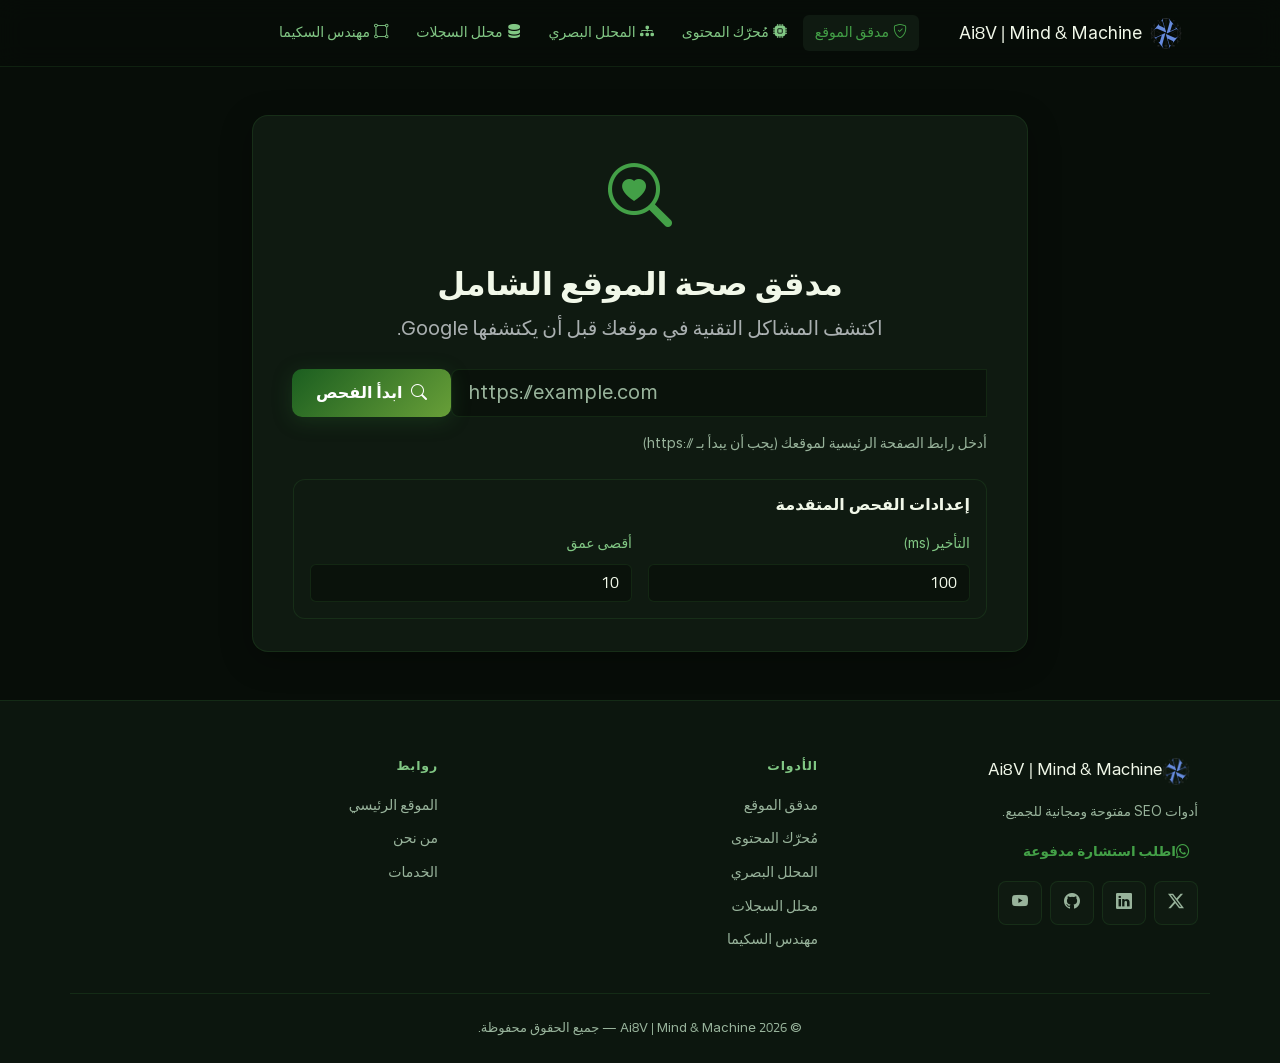
==== index.html @ 6d898c3c "Add files via upload" ====
<!DOCTYPE html>
<html lang="ar" dir="rtl" data-bs-theme="dark">

<head>
    <meta charset="utf-8">
    <meta name="viewport" content="width=device-width, initial-scale=1.0, shrink-to-fit=no">
    <title>Ai8V | Mind &amp; Machine — Site Auditor &amp; Health Scanner</title>
    <link rel="canonical" href="https://amr-abd-elsalam.github.io/webCrawl/">
    <meta property="og:url" content="https://amr-abd-elsalam.github.io/webCrawl/">
    <meta http-equiv="Content-Security-Policy" content="
        default-src 'self'; 
        
        script-src 
            'self' 
            'unsafe-inline';
        
        style-src 
            'self' 
            'unsafe-inline' 
            https://cdn.jsdelivr.net;
        
        img-src 
            'self' 
            data:; 
        
        font-src 
            'self' 
            https://cdn.jsdelivr.net;
        
        connect-src 
            'self' 
            https://throbbing-dew-da3c.amr-omar304.workers.dev;
    
        object-src 'none';
        base-uri 'self';
        form-action 'self';
        frame-ancestors 'self';
    ">
    <meta name="twitter:title" content="Ai8V | Mind &amp; Machine — Site Auditor &amp; Health Scanner">
    <meta name="twitter:card" content="summary_large_image">
    <meta property="og:description" content="أداة Ai8V لتحليل SEO وفحص صحة المواقع. اكتشف المشاكل التقنية، الروابط التالفة، وحسّن ترتيبك في نتائج البحث.">
    <meta property="og:type" content="website">
    <meta name="description" content="أداة Ai8V لتحليل SEO وفحص صحة المواقع. اكتشف المشاكل التقنية، الروابط التالفة، وحسّن ترتيبك في نتائج البحث.">
    <meta property="og:title" content="Ai8V | Mind &amp; Machine — Site Auditor &amp; Health Scanner">
    <meta property="og:image" content="https://amr-abd-elsalam.github.io/webCrawl/assets/img/og-image-main.jpg">
    <meta property="og:image:width" content="1200">
    <meta property="og:image:height" content="630">
    <meta name="twitter:image" content="https://amr-abd-elsalam.github.io/webCrawl/assets/img/og-image-main.jpg">
    <meta name="twitter:description" content="أداة Ai8V لتحليل SEO وفحص صحة المواقع. اكتشف المشاكل التقنية، الروابط التالفة، وحسّن ترتيبك في نتائج البحث.">
    <meta property="og:image:alt" content="أداة Ai8V لفحص صحة الموقع وتحليل SEO">
    <meta name="twitter:image:alt" content="أداة Ai8V لفحص صحة الموقع وتحليل SEO">
    <script type="application/ld+json">
        {
            "@context": "https://schema.org",
            "@type": "WebSite",
            "name": "Ai8V | Mind & Machine",
            "url": "https://amr-abd-elsalam.github.io/webCrawl/"
        }
    </script>
    <link rel="apple-touch-icon" type="image/png" sizes="180x180" href="assets/img/fav180.png">
    <link rel="icon" type="image/png" sizes="16x16" href="assets/img/fav16.png">
    <link rel="icon" type="image/png" sizes="16x16" href="assets/img/fav16D.png" media="(prefers-color-scheme: dark)">
    <link rel="icon" type="image/png" sizes="32x32" href="assets/img/fav32.png">
    <link rel="icon" type="image/png" sizes="32x32" href="assets/img/fav32D.png" media="(prefers-color-scheme: dark)">
    <link rel="icon" type="image/png" sizes="180x180" href="assets/img/fav180.png">
    <link rel="icon" type="image/png" sizes="192x192" href="assets/img/fav192.png">
    <link rel="icon" type="image/png" sizes="512x512" href="assets/img/fav512.png">
    <link rel="preload" href="assets/fonts/inter-variable.woff2" as="font" type="font/woff2" crossorigin="anonymous">
    <link rel="preload" href="assets/fonts/cairo-variable.woff2" as="font" type="font/woff2" crossorigin="anonymous">
    <link rel="stylesheet" href="assets/bootstrap/css/bootstrap.min.css">
    <link rel="stylesheet" href="https://cdn.jsdelivr.net/npm/bootstrap-icons@1.13.1/font/bootstrap-icons.min.css">
    <link rel="stylesheet" href="assets/css/courses.css">
    <link rel="stylesheet" href="assets/css/crawler-app.css">
    <link rel="manifest" href="manifest.json" crossorigin="use-credentials">
    <script type="application/ld+json">
        {
          "@context": "https://schema.org",
          "@graph": [
            {
              "@type": "Organization",
              "@id": "https://amr-abd-elsalam.github.io/webCrawl/#organization",
              "name": "Ai8V | Mind & Machine",
              "url": "https://amr-abd-elsalam.github.io/webCrawl/",
              "logo": {
                "@type": "ImageObject",
                "url": "https://amr-abd-elsalam.github.io/webCrawl/assets/img/logo-icon.png"
              },
              "sameAs": [
                "https://x.com/AmrAbssalam",
                "https://www.linkedin.com/in/amrabdelsalam87/",
                "https://github.com/AI8V",
                "https://www.youtube.com/@4DigitalMarketer"
              ]
            },
            {
              "@type": "WebSite",
              "@id": "https://amr-abd-elsalam.github.io/webCrawl/#website",
              "url": "https://amr-abd-elsalam.github.io/webCrawl/",
              "name": "Ai8V | Mind & Machine",
              "publisher": {
                "@id": "https://amr-abd-elsalam.github.io/webCrawl/#organization"
              }
            },
            {
              "@type": "SoftwareApplication",
              "@id": "https://amr-abd-elsalam.github.io/webCrawl/#software",
              "name": "Ai8V | Mind & Machine — Site Auditor & Health Scanner",
              "mainEntityOfPage": {
                "@id": "https://amr-abd-elsalam.github.io/webCrawl/#website"
              },
              "operatingSystem": "Web-based",
              "applicationCategory": "DeveloperApplication",
              "offers": {
                "@type": "Offer",
                "price": "0.00",
                "priceCurrency": "USD"
              },
              "description": "أداة Ai8V لتحليل SEO وفحص صحة المواقع. اكتشف المشاكل التقنية، الروابط التالفة، وحسّن ترتيبك في نتائج البحث.",
              "url": "https://amr-abd-elsalam.github.io/webCrawl/",
              "author": {
                 "@id": "https://amr-abd-elsalam.github.io/webCrawl/#organization"
              },
              "publisher": {
                 "@id": "https://amr-abd-elsalam.github.io/webCrawl/#organization"
              }
            }
          ]
        }
    </script>

</head>
<body>
    <nav class="navbar navbar-expand-lg sticky-top home-navbar" aria-label="Main navigation">
        <div class="container">
            <a class="navbar-brand home-brand" href="./">
                <span class="brand-icon" aria-hidden="true">
                    <img src="assets/img/logo-icon.png"
                         srcset="assets/img/logo-icon.png 1x, assets/img/logo-icon-2x.png 2x"
                         alt="" class="brand-logo" width="32" height="32">
                </span>
                <span class="brand-text">Ai8V | Mind &amp; Machine</span>
            </a>
            <button class="navbar-toggler border-0" type="button"
                    data-bs-toggle="collapse" data-bs-target="#mainNav"
                    aria-controls="mainNav" aria-expanded="false"
                    aria-label="فتح القائمة">
                <i class="bi bi-list fs-4 icon-em-500" aria-hidden="true"></i>
            </button>
            <div class="collapse navbar-collapse" id="mainNav">
                <ul class="navbar-nav ms-auto align-items-lg-center gap-lg-1">
                    <li class="nav-item">
                        <a class="nav-link site-nav-active" href="./">
                            <i class="bi bi-shield-check ms-1" aria-hidden="true"></i>مدقق الموقع
                        </a>
                    </li>
                    <li class="nav-item">
                        <a class="nav-link" href="ContentEngine/">
                            <i class="bi bi-cpu-fill ms-1" aria-hidden="true"></i>مُحرّك المحتوى
                        </a>
                    </li>
                    <li class="nav-item">
                        <a class="nav-link" href="SiteVisualizerLab/">
                            <i class="bi bi-diagram-3-fill ms-1" aria-hidden="true"></i>المحلل البصري
                        </a>
                    </li>
                    <li class="nav-item">
                        <a class="nav-link" href="LogFileAnalyzer/">
                            <i class="bi bi-server ms-1" aria-hidden="true"></i>محلل السجلات
                        </a>
                    </li>
                    <li class="nav-item">
                        <a class="nav-link" href="SchemaArchitect/">
                            <i class="bi bi-bounding-box-circles ms-1" aria-hidden="true"></i>مهندس السكيما
                        </a>
                    </li>
                </ul>
            </div>
        </div>
    </nav>
    <main class="container my-5">
        <section aria-labelledby="main-tool-heading">
            <div class="row justify-content-center">
                <div class="col-lg-8">
                    <div class="crawler-card">
                        <div class="card-body">
                            <div class="text-center mb-4"><span class="crawler-icon bi bi-search-heart" aria-hidden="true"></span>
                                <h1 class="fw-bold h2 mt-3" id="main-tool-heading">مدقق صحة الموقع الشامل</h1>
                                <p class="lead text-muted">اكتشف المشاكل التقنية في موقعك قبل أن يكتشفها Google.</p>
                            </div>
                            <div class="input-group mb-3"><input class="form-control form-control-lg form-control" type="url" aria-label="رابط الموقع المطلوب فحصه" dir="ltr" id="startUrl" placeholder="https://example.com" required=""><button class="btn btn-primary px-4" id="startCrawlBtn"><span class="bi bi-search ms-2" aria-hidden="true"></span>ابدأ الفحص </button></div>
                            <div class="form-text"><span>أدخل رابط الصفحة الرئيسية لموقعك (يجب أن يبدأ بـ </span><span dir="ltr">https://</span><span>)</span></div>
                            <div class="crawler-settings mt-4">
                                <h2 class="fw-bold h6 mb-3">إعدادات الفحص المتقدمة</h2>
                                <div class="row align-items-center g-3">
                                    <div class="col-sm-6"><label class="form-label small" for="crawlDelay">التأخير (ms)</label><input type="number" class="form-control" id="crawlDelay" min="0" title="فترة الانتظار بالمللي ثانية بين كل طلب لتجنب حظر الخادم." value="100"></div>
                                    <div class="col-sm-6"><label class="form-label small" for="maxDepth">أقصى عمق</label><input type="number" class="form-control" id="maxDepth" min="0" title="أقصى عمق للروابط الداخلية سيتم فحصها (0 للصفحة الرئيسية فقط)." value="10"></div>
                                </div>
                            </div>
                            <div class="d-none mt-4" id="progress-section">
                                <div class="d-flex justify-content-between"><span id="status-text">بدء عملية الزحف...</span><span id="crawl-counter">0/0</span></div>
                                <div class="progress mt-2" style="height:10px;">
                                    <div id="progress-bar" class="progress-bar progress-bar-striped progress-bar-animated" role="progressbar" style="width:0%;" aria-valuenow="0" aria-valuemin="0" aria-valuemax="100" aria-labelledby="status-text"></div>
                                </div>
                            </div>
                        </div>
                    </div>
                </div>
            </div>
        </section>
        <section class="d-none mt-5" id="results-section" aria-labelledby="results-heading">
            <div class="card shadow-sm d-none mt-4" id="visualizerActionsContainer">
                <div class="card-header">
                    <h2 class="h5 mb-0">التحليل المتقدم</h2>
                </div>
                <div class="card-body text-center">
                    <p class="text-muted card-text">تم تجهيز بيانات الزحف. يمكنك الآن تحليل بنية الموقع بصريًا أو نسخ البيانات لاستخدامها لاحقًا.</p>
                    <div class="d-grid d-sm-flex justify-content-sm-center gap-2"><a class="btn btn-primary" role="button" href="/SiteVisualizerLab/" target="_blank" id="openVisualizerBtn" title="افتح بيانات الزحف في أداة المحلل البصري لتكتشف هيكل الروابط الداخلية"><span class="bi bi-diagram-3-fill ms-2" aria-hidden="true"></span>فتح المحلل البصري <span class="visually-hidden">(يفتح في نافذة جديدة)</span></a><button class="btn btn-secondary" id="copyVisualizerDataBtn" type="button" title="انسخ بيانات الزحف بصيغة JSON إلى الحافظة"><span class="bi bi-clipboard-data-fill ms-2" aria-hidden="true"></span>نسخ بيانات الخريطة </button></div>
                    <p class="form-text mt-3"><span class="bi bi-info-circle-fill ms-1" aria-hidden="true"></span> سيقوم زر "المحلل البصري" بفتح خريطة موقعك تلقائياً في نافذة جديدة.</p>
                </div>
            </div>
            <div class="card shadow-sm mt-4">
                <div class="card-header d-flex justify-content-between align-items-center">
                    <h2 id="results-heading" class="h5 mb-0">تقرير المشاكل التقنية</h2><button class="btn btn-success btn-sm d-none" id="exportCsvBtn"><span class="bi bi-file-earmark-spreadsheet ms-2" aria-hidden="true"></span>تصدير إلى CSV </button>
                </div>
                <div class="card-body p-0">
                    <div class="table-responsive">
                        <table class="table table-striped table-hover mb-0" aria-label="جدول تفصيلي للمشاكل التقنية المكتشفة">
                            <thead>
                                <tr>
                                    <th>الأهمية</th>
                                    <th>نوع المشكلة</th>
                                    <th>الصفحة المصدر</th>
                                    <th>التفاصيل</th>
                                    <th>عنوان الصفحة</th>
                                    <th>حالة الصفحة</th>
                                    <th>عدد الكلمات</th>
                                    <th>روابط صادرة</th>
                                    <th>روابط واردة</th>
                                    <th>العمق</th>
                                </tr>
                            </thead>
                            <tbody id="results-table-body"></tbody>
                        </table>
                    </div>
                </div>
            </div>
        </section>
    </main>
    <footer class="home-footer" role="contentinfo">
        <div class="container">
            <div class="row g-4 footer-top">
                <div class="col-12 col-md-4">
                    <div class="footer-brand mb-3">
                        <img src="assets/img/logo-icon.png"
                             srcset="assets/img/logo-icon.png 1x, assets/img/logo-icon-2x.png 2x"
                             alt="" class="brand-logo me-2" width="28" height="28" loading="lazy" aria-hidden="true">
                        <span>Ai8V | Mind &amp; Machine</span>
                    </div>
                    <p class="footer-tagline">أدوات SEO مفتوحة ومجانية للجميع.</p>
                    <a href="https://wa.me/201556450850?text=مرحبًا،%20أرغب%20في%20حجز%20استشارة%20مدفوعة%20بخصوص%20تحسين%20محركات%20البحث."
                       target="_blank" rel="noopener noreferrer" class="footer-social-link"
                       aria-label="تواصل معنا على واتساب">
                        <i class="bi bi-whatsapp me-2" aria-hidden="true"></i>اطلب استشارة مدفوعة
                    </a>
                    <div class="footer-social-icons mt-3">
                        <a class="footer-social-icon" href="https://x.com/AmrAbssalam" target="_blank" aria-label="تويتر"><i class="bi bi-twitter-x" aria-hidden="true"></i></a>
                        <a class="footer-social-icon" href="https://www.linkedin.com/in/amrabdelsalam87/" target="_blank" aria-label="لينكد إن"><i class="bi bi-linkedin" aria-hidden="true"></i></a>
                        <a class="footer-social-icon" href="https://github.com/AI8V" target="_blank" aria-label="جيت هاب"><i class="bi bi-github" aria-hidden="true"></i></a>
                        <a class="footer-social-icon" href="https://www.youtube.com/@4DigitalMarketer" target="_blank" aria-label="يوتيوب"><i class="bi bi-youtube" aria-hidden="true"></i></a>
                    </div>
                </div>
                <div class="col-6 col-md-2 offset-md-2">
                    <p class="footer-col-title">الأدوات</p>
                    <ul class="footer-links">
                        <li><a href="./">مدقق الموقع</a></li>
                        <li><a href="ContentEngine/">مُحرّك المحتوى</a></li>
                        <li><a href="SiteVisualizerLab/">المحلل البصري</a></li>
                        <li><a href="LogFileAnalyzer/">محلل السجلات</a></li>
                        <li><a href="SchemaArchitect/">مهندس السكيما</a></li>
                    </ul>
                </div>
                <div class="col-6 col-md-2">
                    <p class="footer-col-title">روابط</p>
                    <ul class="footer-links">
                        <li><a href="https://ai8v.com" target="_blank">الموقع الرئيسي</a></li>
                        <li><a href="https://ai8v.com/about.html" target="_blank">من نحن</a></li>
                        <li><a href="https://ai8v.com/services.html" target="_blank">الخدمات</a></li>
                    </ul>
                </div>
            </div>
            <div class="footer-bottom">
                <span>© <script>document.write(new Date().getFullYear())</script> Ai8V | Mind &amp; Machine — جميع الحقوق محفوظة.</span>
            </div>
        </div>
    </footer>
    <div class="toast-container position-fixed top-0 end-0 p-3">
        <div class="toast hide" role="alert" data-bs-animation="false" id="errorToast" aria-live="assertive" aria-atomic="true">
            <div class="toast-header"><i class="text-danger bi bi-exclamation-triangle-fill ms-2"></i><strong class="ms-auto me-2">خطأ في الإدخال</strong><button class="btn-close me-5 ps-0 ms-0" type="button" data-bs-dismiss="toast" aria-label="Close"></button></div>
            <div class="toast-body" role="alert"><span id="toast-body-message"></span></div>
        </div>
    </div>
    <script src="assets/bootstrap/js/bootstrap.min.js" defer></script>
    <script src="assets/js/ghost-crawler.js" defer></script>
</body>

</html>
---- assets/css/courses.css ----
/* ═══════════════════════════════════════════════════════════════
   courses.css — Master Variables + Catalog Styles
   All CSS custom properties defined here.
   Loaded first on every page.
   ═══════════════════════════════════════════════════════════════ */

/* ─────────────────────────────────────────
   FONTS
───────────────────────────────────────── */

@font-face {
font-family: 'Inter';
src: url('/assets/fonts/inter-variable.woff2') format('woff2');
font-weight: 100 900;
font-style: normal;
font-display: swap;
unicode-range: U+0000-00FF, U+0131, U+0152-0153, U+02BB-02BC, U+02C6,
U+02DA, U+02DC, U+0304, U+0308, U+0329, U+2000-206F,
U+2074, U+20AC, U+2122, U+2191, U+2193, U+2212, U+2215,
U+FEFF, U+FFFD;
}

@font-face {
font-family: 'Cairo';
src: url('/assets/fonts/cairo-variable.woff2') format('woff2');
font-weight: 200 1000;
font-style: normal;
font-display: swap;
unicode-range: U+0600-06FF, U+0750-077F, U+0870-088E, U+0890-0891,
U+0898-08E1, U+08E3-08FF, U+200C-200E, U+2010-2011,
U+204F, U+2E41, U+FB50-FDFF, U+FE70-FE74, U+FE76-FEFC,
U+0020-0040, U+005B-0060, U+007B-007E, U+00A0, U+00AB,
U+00B0, U+00B7, U+00BB, U+00D7, U+00F7, U+2000-206F,
U+2190-2199, U+2212, U+FEFF;
}

/* ─────────────────────────────────────────
   CUSTOM PROPERTIES
───────────────────────────────────────── */

:root {
  --font-base: 'Inter', system-ui, -apple-system, sans-serif;
  --bg-deep: #070d08;
  --bg-card: #0f1a11;
  --bg-surface: #142018;
  --bg-hover: #1a2a1e;
  --bg-input: #0a120b;
  --bg-primary: #070d08;
  --bg-secondary: #0c160e;
  --bg-elevated: #0f1a11;
  --emerald-400: #43a047;
  --emerald-500: #2e7d32;
  --emerald-600: #1b5e20;
  --emerald-700: #145218;
  --em-300: #a5d6a7;
  --em-400: #43a047;
  --em-500: #2e7d32;
  --em-600: #1b5e20;
  --em-700: #145218;
  --em-800: rgba(30, 100, 35, 0.35);
  --em-900: rgba(30, 100, 35, 0.15);
  --teal-400: #8bc34a;
  --teal-500: #7cb342;
  --teal-600: #689f38;
  --teal-700: #558b2f;
  --teal-800: rgba(120, 170, 50, 0.35);
  --cyan-400: #26a69a;
  --cyan-500: #009688;
  --cyan-600: #00897b;
  --cyan-800: rgba(0, 150, 136, 0.3);
  --gold-400: #e9c452;
  --gold-500: #e2b340;
  --gold-600: #c99b2d;
  --gold-900: rgba(200, 160, 40, 0.12);
  --text-primary: #f1f8e9;
  --text-secondary: #81c784;
  --text-muted: #98b39b;
  --text-dim: #90b894;
  --border-subtle: rgba(67, 160, 71, 0.15);
  --border-glow: rgba(67, 160, 71, 0.3);
  --border-color: rgba(67, 160, 71, 0.15);
  --glow-sm: 0 0 8px rgba(67, 160, 71, 0.15);
  --glow-md: 0 0 16px rgba(67, 160, 71, 0.2);
  --glow-lg: 0 0 32px rgba(67, 160, 71, 0.25);
  --glow-xl: 0 0 48px rgba(67, 160, 71, 0.3);
  --radius-sm: 8px;
  --radius-md: 12px;
  --radius-lg: 16px;
  --radius-xl: 20px;
  --speed-fast: 0.15s;
  --speed-normal: 0.3s;
  --transition-fast: 0.15s ease;
  --transition-base: 0.3s ease;
  --ease-smooth: cubic-bezier(0.4, 0, 0.2, 1);
  --ease-bounce: cubic-bezier(0.34, 1.56, 0.64, 1);
  --z-skip: 9999;
  --z-fab: 1045;
  --z-offcanvas: 1050;
  --z-toast: 1060;
  --touch-min: 44px;
}

/* Arabic language font override */

:root:lang(ar) {
  --font-base: 'Cairo', 'Inter', system-ui, -apple-system, sans-serif;
}

/* ─────────────────────────────────────────
   GLOBAL RESETS
───────────────────────────────────────── */

*, *::before, *::after {
  box-sizing: border-box;
}

body {
  margin: 0;
  padding: 0;
  font-family: var(--font-base);
  background-color: var(--bg-deep);
  color: var(--text-primary);
  line-height: 1.6;
  -webkit-font-smoothing: antialiased;
  -moz-osx-font-smoothing: grayscale;
}

/* ─────────────────────────────────────────
   FOCUS VISIBLE
───────────────────────────────────────── */

:focus-visible {
  outline: 2px solid var(--emerald-400);
  outline-offset: 2px;
}

:focus:not(:focus-visible) {
  outline: none;
}

/* ─────────────────────────────────────────
   SKIP LINK
───────────────────────────────────────── */

.skip-link {
  position: fixed;
  top: -100%;
  inset-inline-start: 1rem;
  z-index: var(--z-skip);
  padding: 0.75rem 1.5rem;
  background: var(--emerald-500);
  color: #fff;
  border-radius: var(--radius-sm);
  font-weight: 600;
  text-decoration: none;
  transition: top var(--speed-fast) ease;
}

.skip-link:focus {
  top: 1rem;
}

/* ─────────────────────────────────────────
   SCROLLBAR
───────────────────────────────────────── */

::-webkit-scrollbar {
  width: 8px;
  height: 8px;
}

::-webkit-scrollbar-track {
  background: var(--bg-deep);
}

::-webkit-scrollbar-thumb {
  background: var(--emerald-700);
  border-radius: 4px;
}

::-webkit-scrollbar-thumb:hover {
  background: var(--emerald-600);
}

/* ─────────────────────────────────────────
   SKELETON PLACEHOLDER
───────────────────────────────────────── */

.skeleton {
  background: linear-gradient( 90deg, var(--bg-card) 25%, var(--bg-surface) 50%, var(--bg-card) 75% );
  background-size: 300% 100%;
  animation: shimmer 1.8s ease-in-out infinite;
  border-radius: var(--radius-sm);
}

@keyframes shimmer {
  0% {
    background-position: 100% 0;
  }
  100% {
    background-position: -100% 0;
  }
}

@media (prefers-reduced-motion: reduce) {
  .skeleton {
    animation: none;
  }
}

.skeleton-text {
  height: 1rem;
  margin-bottom: 0.5rem;
}

.skeleton-text-sm {
  height: 0.75rem;
  margin-bottom: 0.4rem;
}

.skeleton-title {
  height: 1.4rem;
  width: 60%;
  margin-bottom: 0.75rem;
}

.skeleton-img {
  aspect-ratio: 16 / 9;
  width: 100%;
}

.skeleton-circle {
  width: 3rem;
  height: 3rem;
  border-radius: 50%;
}

.skeleton-btn {
  height: var(--touch-min);
  width: 120px;
  border-radius: var(--radius-sm);
}

/* ─────────────────────────────────────────
   LANGUAGE SWITCHER
───────────────────────────────────────── */

.lang-switcher {
  display: inline-flex;
  align-items: center;
  justify-content: center;
  min-height: var(--touch-min);
  padding: 0.4rem 1rem;
  font-family: var(--font-base);
  font-size: 0.875rem;
  font-weight: 600;
  color: var(--text-secondary);
  background: transparent;
  border: 1px solid var(--border-subtle);
  border-radius: var(--radius-sm);
  text-decoration: none;
  cursor: pointer;
  transition: color var(--transition-fast), background-color var(--transition-fast), border-color var(--transition-fast);
  white-space: nowrap;
}

.lang-switcher:hover, .lang-switcher:focus-visible {
  color: var(--text-primary);
  background: var(--bg-hover);
  border-color: var(--border-glow);
  text-decoration: none;
}

@media (max-width: 991.98px) {
  #lang-switcher-slot {
    margin-top: 0.75rem;
    padding-top: 0.75rem;
    border-top: 1px solid var(--border-subtle);
    width: 100%;
  }
}

@media (max-width: 991.98px) {
  #lang-switcher-slot .lang-switcher {
    width: 100%;
    justify-content: center;
  }
}

/* ─────────────────────────────────────────
   CATALOG — Page Header
───────────────────────────────────────── */

.page-container {
  max-width: 1200px;
  margin: 0 auto;
  padding: 0 1rem;
}

.page-header {
  position: relative;
  padding: 2.5rem 1.5rem 2rem;
  border-bottom: 1px solid var(--border-subtle);
  background: var(--bg-primary);
  overflow: hidden;
}

.page-header::before {
  content: '';
  position: absolute;
  inset-block-start: -40%;
  inset-inline-start: 50%;
  transform: translateX(-50%);
  width: 600px;
  height: 600px;
  background: radial-gradient(ellipse, rgba(46, 125, 50, 0.07) 0%, transparent 65%);
  pointer-events: none;
  z-index: 0;
}

[dir="rtl"] .page-header::before {
  transform: translateX(50%);
}

.page-header > * {
  position: relative;
  z-index: 1;
}

.page-header-inner {
  max-width: 1200px;
  margin: 0 auto;
  display: flex;
  flex-wrap: wrap;
  align-items: center;
  justify-content: space-between;
  gap: 0.75rem;
}

.page-header .breadcrumb-nav {
  width: 100%;
  margin-bottom: 0.75rem;
}

.page-header .breadcrumb-nav ol {
  list-style: none;
  padding: 0;
  margin: 0;
  display: flex;
  flex-wrap: wrap;
  align-items: center;
  gap: 0.4rem;
  font-size: 0.85rem;
  color: var(--text-muted);
}

.page-header .breadcrumb-nav .breadcrumb-item + .breadcrumb-item {
  display: flex;
  align-items: center;
}

.page-header .breadcrumb-nav .breadcrumb-item + .breadcrumb-item::before {
  content: '\f285';
  font-family: 'bootstrap-icons';
  font-size: 0.55rem;
  color: var(--text-dim);
  padding-inline-end: 0.5rem;
  display: inline-flex;
  align-items: center;
  line-height: 1;
}

[dir="rtl"] .page-header .breadcrumb-nav .breadcrumb-item + .breadcrumb-item::before {
  content: '\f284';
}

.page-header .breadcrumb-nav .breadcrumb-item {
  display: flex;
  align-items: center;
}

.page-header .breadcrumb-nav a {
  color: var(--text-muted);
  text-decoration: none;
  transition: color var(--transition-fast);
  display: inline-flex;
  align-items: center;
  gap: 0.3rem;
}

.page-header .breadcrumb-nav a:hover {
  color: var(--emerald-400);
}

.page-header .breadcrumb-nav .breadcrumb-item.active, .page-header .breadcrumb-nav .breadcrumb-item[aria-current="page"] {
  color: var(--emerald-400);
  font-weight: 600;
}

.page-title {
  font-size: clamp(1.6rem, 4vw, 2.2rem);
  font-weight: 800;
  margin: 0;
  line-height: 1.3;
  color: var(--text-primary);
  letter-spacing: -0.01em;
}

.page-header-lang {
  margin-inline-start: auto;
}

@media (max-width: 767.98px) {
  .page-header {
    padding: 2rem 1rem 1.5rem;
  }
}

/* ─────────────────────────────────────────
   CATALOG — Toolbar
───────────────────────────────────────── */

.toolbar {
  display: flex;
  flex-wrap: wrap;
  align-items: center;
  gap: 1rem;
  padding: 1rem 1.5rem;
  max-width: 1200px;
  margin: 0 auto;
}

.toolbar-results {
  font-size: 0.9rem;
  color: var(--text-muted);
  flex: 1 1 auto;
}

.toolbar-search {
  position: relative;
  flex: 0 1 300px;
}

.toolbar-search input {
  width: 100%;
  padding: 0.6rem 1rem;
  padding-inline-start: 2.5rem;
  background: var(--bg-input);
  border: 1px solid var(--border-subtle);
  border-radius: var(--radius-sm);
  color: var(--text-primary);
  font-family: var(--font-base);
  font-size: 0.9rem;
  min-height: var(--touch-min);
  transition: border-color var(--transition-fast);
}

.toolbar-search input:focus {
  border-color: var(--emerald-400);
}

.toolbar-search .search-icon {
  position: absolute;
  inset-inline-start: 0.75rem;
  top: 50%;
  transform: translateY(-50%);
  color: var(--text-muted);
  pointer-events: none;
}

.toolbar-sort {
  position: relative;
}

.toolbar-sort .sort-btn {
  display: inline-flex;
  align-items: center;
  gap: 0.5rem;
  padding: 0.6rem 1rem;
  background: var(--bg-input);
  border: 1px solid var(--border-subtle);
  border-radius: var(--radius-sm);
  color: var(--text-primary);
  font-family: var(--font-base);
  font-size: 0.9rem;
  cursor: pointer;
  min-height: var(--touch-min);
  transition: border-color var(--transition-fast);
}

.toolbar-sort .sort-btn:hover, .toolbar-sort .sort-btn:focus-visible {
  border-color: var(--emerald-400);
}

.toolbar-sort .sort-menu {
  position: absolute;
  inset-inline-end: 0;
  top: 100%;
  margin-top: 0.25rem;
  min-width: 200px;
  background: var(--bg-card);
  border: 1px solid var(--border-subtle);
  border-radius: var(--radius-md);
  box-shadow: var(--glow-md);
  padding: 0.5rem 0;
  z-index: 20;
  display: none;
}

.toolbar-sort .sort-menu.show {
  display: block;
}

.toolbar-sort .sort-option {
  display: block;
  width: 100%;
  padding: 0.5rem 1rem;
  background: none;
  border: none;
  color: var(--text-primary);
  font-family: var(--font-base);
  font-size: 0.875rem;
  text-align: inherit;
  cursor: pointer;
  min-height: var(--touch-min);
  transition: background var(--transition-fast);
}

.toolbar-sort .sort-option:hover, .toolbar-sort .sort-option:focus-visible {
  background: var(--bg-hover);
}

.toolbar-sort .sort-option[aria-selected="true"] {
  color: var(--emerald-400);
  font-weight: 600;
}

/* ─────────────────────────────────────────
   CATALOG — Filter Panel
───────────────────────────────────────── */

.filters-panel {
  padding: 1.25rem;
}

.filters-title {
  font-size: 1.05rem;
  font-weight: 800;
  margin: 0 0 1.25rem;
  color: var(--text-primary);
  display: flex;
  align-items: center;
  gap: 0.5rem;
  padding-bottom: 0.75rem;
  border-bottom: 1px solid var(--border-subtle);
}

.filter-section {
  margin-bottom: 1.25rem;
  padding-bottom: 1.25rem;
  border-bottom: 1px solid var(--border-subtle);
}

.filter-section:last-of-type {
  border-bottom: none;
  margin-bottom: 0;
  padding-bottom: 0;
}

.filter-section h3 {
  font-size: 0.78rem;
  font-weight: 700;
  color: var(--text-muted);
  text-transform: uppercase;
  letter-spacing: 0.06em;
  margin: 0 0 0.65rem;
}

.filter-item {
  display: flex;
  align-items: center;
  gap: 0.6rem;
  padding: 0.45rem 0.6rem;
  border-radius: var(--radius-sm);
  cursor: pointer;
  min-height: var(--touch-min);
  transition: background var(--transition-fast);
}

.filter-item:hover {
  background: var(--bg-hover);
}

.filter-item.disabled {
  opacity: 0.35;
  pointer-events: none;
}

.filter-item input[type="checkbox"], .filter-item input[type="radio"] {
  accent-color: var(--emerald-400);
  width: 18px;
  height: 18px;
  cursor: pointer;
  flex-shrink: 0;
}

.filter-item label {
  flex: 1;
  cursor: pointer;
  font-size: 0.88rem;
  color: var(--text-primary);
  line-height: 1.4;
}

.filter-count {
  font-size: 0.75rem;
  font-weight: 600;
  color: var(--text-dim);
  background: var(--bg-surface);
  border: 1px solid var(--border-subtle);
  padding: 0.1rem 0.5rem;
  border-radius: 100px;
  margin-inline-start: auto;
  min-width: 1.5rem;
  text-align: center;
}

.rating-label {
  color: var(--gold-400);
  display: flex;
  align-items: center;
  gap: 0.3rem;
}

.rating-label .bi-star-fill {
  color: var(--gold-400);
  font-size: 0.82rem;
}

.rating-label .bi-star {
  color: var(--text-dim);
  font-size: 0.82rem;
}

/* ─────────────────────────────────────────
   CATALOG — Course Cards
───────────────────────────────────────── */

.courses-grid {
  display: grid;
  grid-template-columns: repeat(auto-fill, minmax(300px, 1fr));
  gap: 1.5rem;
  padding: 1.5rem;
  max-width: 1200px;
  margin: 0 auto;
}

.course-card {
  background: var(--bg-card);
  border: 1px solid var(--border-subtle);
  border-radius: var(--radius-lg);
  overflow: hidden;
  transition: transform var(--transition-base), box-shadow var(--transition-base), border-color var(--transition-base);
  animation: cardIn 0.4s var(--ease-smooth) both;
}

.course-card:hover {
  transform: translateY(-4px);
  box-shadow: var(--glow-md);
  border-color: var(--border-glow);
}

@keyframes cardIn {
  from {
    opacity: 0;
    transform: translateY(16px);
  }
  to {
    opacity: 1;
    transform: translateY(0);
  }
}

@media (prefers-reduced-motion: reduce) {
  .course-card {
    animation: none;
  }
}

.course-card-img {
  width: 100%;
  height: auto;
  aspect-ratio: 16 / 9;
  object-fit: cover;
  display: block;
}

.course-card-body {
  padding: 1.15rem 1.25rem;
  display: flex;
  flex-direction: column;
  flex: 1;
}

.course-card-category {
  display: inline-block;
  font-size: 0.75rem;
  font-weight: 600;
  text-transform: uppercase;
  letter-spacing: 0.05em;
  padding: 0.2rem 0.6rem;
  border-radius: 999px;
  margin-bottom: 0.5rem;
}

.course-card-category--emerald {
  background: var(--em-900);
  color: var(--em-300);
  border: 1px solid var(--em-800);
}

.course-card-category--teal {
  background: rgba(120, 170, 50, 0.12);
  color: var(--teal-400);
  border: 1px solid var(--teal-800);
}

.course-card-category--cyan {
  background: rgba(0, 150, 136, 0.12);
  color: var(--cyan-400);
  border: 1px solid var(--cyan-800);
}

.course-card-category--gold {
  background: var(--gold-900);
  color: var(--gold-400);
  border: 1px solid rgba(200, 160, 40, 0.25);
}

.course-card-title {
  font-size: 1.05rem;
  font-weight: 700;
  margin: 0 0 0.5rem;
  line-height: 1.4;
  color: var(--text-primary);
}

.course-card-desc {
  font-size: 0.875rem;
  color: var(--text-muted);
  margin: 0 0 0.75rem;
  display: -webkit-box;
  line-clamp: 2;
  -webkit-line-clamp: 2;
  -webkit-box-orient: vertical;
  overflow: hidden;
}

.course-card-meta {
  display: flex;
  flex-wrap: wrap;
  gap: 0.5rem 0.75rem;
  font-size: 0.8rem;
  color: var(--text-muted);
  margin-bottom: 0.75rem;
  margin-top: auto;
  padding-top: 0.5rem;
}

.course-card-meta-item {
  display: inline-flex;
  align-items: center;
  gap: 0.3rem;
}

.course-card-meta-item i {
  color: var(--emerald-600);
  font-size: 0.78rem;
}

.course-card-meta-item .bi-star-fill {
  color: var(--gold-400);
}

.course-card-stars {
  display: inline-flex;
  align-items: center;
  gap: 1px;
  color: var(--gold-400);
  font-size: 0.8rem;
}

.course-card-footer {
  display: flex;
  align-items: center;
  justify-content: space-between;
  padding-top: 0.85rem;
  margin-top: 0.5rem;
  border-top: 1px solid var(--border-subtle);
}

.course-card-price {
  font-size: 1.1rem;
  font-weight: 700;
  color: var(--text-primary);
}

.course-card-price--free {
  color: var(--emerald-400);
}

.course-card-btn {
  display: inline-flex;
  align-items: center;
  justify-content: center;
  min-height: var(--touch-min);
  padding: 0.5rem 1.25rem;
  font-size: 0.875rem;
  font-weight: 600;
  color: #fff;
  background: var(--emerald-500);
  border: none;
  border-radius: var(--radius-sm);
  text-decoration: none;
  cursor: pointer;
  transition: background var(--transition-fast);
}

.course-card-btn:hover, .course-card-btn:focus-visible {
  background: var(--emerald-400);
  color: #fff;
  text-decoration: none;
}

/* ── Card badge positioning (absolute over image) ── */

.course-card-category {
  position: absolute;
  top: 0.75rem;
  inset-inline-start: 0.75rem;
  z-index: 1;
}

/* ── Catalog inline toolbar classes (used by HTML + JS) ── */

.results-text {
  font-size: 0.88rem;
  color: var(--text-muted);
  flex: 1 1 auto;
  font-weight: 500;
}

.search-input {
  width: 100%;
  max-width: 240px;
  padding: 0.6rem 1rem;
  background: var(--bg-input);
  border: 1px solid var(--border-subtle);
  border-radius: var(--radius-sm);
  color: var(--text-primary);
  font-family: var(--font-base);
  font-size: 0.9rem;
  min-height: var(--touch-min);
  transition: border-color var(--transition-fast);
}

.search-input:focus {
  border-color: var(--emerald-400);
  outline: none;
}

.search-input::placeholder {
  color: var(--text-muted);
}

.sort-toggle {
  display: inline-flex;
  align-items: center;
  gap: 0.5rem;
  padding: 0.6rem 1rem;
  background: var(--bg-input);
  border: 1px solid var(--border-subtle);
  border-radius: var(--radius-sm);
  color: var(--text-primary);
  font-family: var(--font-base);
  font-size: 0.9rem;
  cursor: pointer;
  min-height: var(--touch-min);
  transition: border-color var(--transition-fast);
}

.sort-toggle:hover, .sort-toggle:focus-visible {
  border-color: var(--emerald-400);
}

.sort-menu {
  background: var(--bg-card) !important;
  border: 1px solid var(--border-subtle) !important;
  border-radius: var(--radius-md) !important;
  box-shadow: var(--glow-md);
  padding: 0.5rem 0;
}

.sort-menu .dropdown-item {
  color: var(--text-primary);
  font-size: 0.875rem;
  padding: 0.5rem 1rem;
  min-height: var(--touch-min);
  display: flex;
  align-items: center;
  transition: background var(--transition-fast);
}

.sort-menu .dropdown-item:hover, .sort-menu .dropdown-item:focus-visible {
  background: var(--bg-hover);
}

.sort-menu .dropdown-item.active {
  background: var(--bg-hover);
  color: var(--emerald-400);
  font-weight: 600;
}

.sort-label {
  white-space: nowrap;
}

/* ── Card stagger animation delays ── */

.course-card-delay-0 {
  animation-delay: 0s;
}

.course-card-delay-1 {
  animation-delay: 0.08s;
}

.course-card-delay-2 {
  animation-delay: 0.16s;
}

.course-card-delay-3 {
  animation-delay: 0.24s;
}

.course-card-delay-4 {
  animation-delay: 0.32s;
}

.course-card-delay-5 {
  animation-delay: 0.40s;
}

/* ── Filter action buttons layout ── */

.filter-actions {
  display: flex;
  flex-direction: column;
  gap: 0.5rem;
  margin-top: 1.25rem;
  padding-top: 1.25rem;
  border-top: 1px solid var(--border-subtle);
}

/* ── Filter reset button (ghost variant) ── */

.filter-reset-btn {
  display: inline-flex;
  align-items: center;
  justify-content: center;
  min-height: var(--touch-min);
  padding: 0.6rem 1.5rem;
  font-size: 0.88rem;
  font-weight: 600;
  color: var(--text-secondary);
  background: transparent;
  border: 1px solid var(--border-subtle);
  border-radius: var(--radius-sm);
  cursor: pointer;
  transition: background var(--transition-fast), border-color var(--transition-fast), color var(--transition-fast);
}

.filter-reset-btn:hover {
  background: var(--bg-hover);
  border-color: var(--border-glow);
  color: var(--text-primary);
}

/* ── FAB scroll hide ── */

.floating-fab.is-hidden {
  transform: translateY(calc(100% + 2rem));
  opacity: 0;
  pointer-events: none;
}

/* ─────────────────────────────────────────
   CATALOG — Pagination
───────────────────────────────────────── */

/* ── Bootstrap pagination overrides ── */

.pagination .page-link {
  display: inline-flex;
  align-items: center;
  justify-content: center;
  min-width: var(--touch-min);
  min-height: var(--touch-min);
  padding: 0.4rem 0.75rem;
  font-family: var(--font-base);
  font-size: 0.9rem;
  font-weight: 500;
  color: var(--text-primary);
  background: var(--bg-card);
  border: 1px solid var(--border-subtle);
  border-radius: var(--radius-sm) !important;
  text-decoration: none;
  transition: background var(--transition-fast), border-color var(--transition-fast);
}

.pagination .page-link:hover, .pagination .page-link:focus-visible {
  background: var(--bg-hover);
  border-color: var(--border-glow);
  color: var(--text-primary);
}

.pagination .page-item.active .page-link {
  background: var(--emerald-500);
  border-color: var(--emerald-400);
  color: #fff;
  font-weight: 700;
}

.pagination .page-item.disabled .page-link {
  color: var(--text-dim);
  background: transparent;
  border-color: var(--border-subtle);
  opacity: 0.5;
  pointer-events: none;
}

/* ─────────────────────────────────────────
   CATALOG — Empty State
───────────────────────────────────────── */

.empty-state {
  text-align: center;
  padding: 4rem 2rem;
}

.empty-state-icon {
  font-size: 3rem;
  color: var(--text-dim);
  margin-bottom: 1rem;
}

.empty-state-title {
  font-size: 1.25rem;
  font-weight: 700;
  color: var(--text-primary);
  margin: 0 0 0.5rem;
}

.empty-state-text {
  font-size: 0.95rem;
  color: var(--text-muted);
  margin: 0 0 1.5rem;
}

.empty-state-btn {
  display: inline-flex;
  align-items: center;
  justify-content: center;
  min-height: var(--touch-min);
  padding: 0.6rem 1.5rem;
  font-size: 0.9rem;
  font-weight: 600;
  color: #fff;
  background: var(--emerald-500);
  border: none;
  border-radius: var(--radius-sm);
  cursor: pointer;
  transition: background var(--transition-fast);
}

.empty-state-btn:hover {
  background: var(--emerald-400);
}

/* ─────────────────────────────────────────
   CATALOG — Offcanvas (mobile filters)
───────────────────────────────────────── */

.offcanvas-filters, .mobile-offcanvas {
  background: var(--bg-deep) !important;
  border-inline-start: 1px solid var(--border-subtle) !important;
  border-inline-end: none !important;
  max-width: 320px;
}

.offcanvas-filters .offcanvas-header, .mobile-offcanvas .offcanvas-header {
  border-bottom: 1px solid var(--border-subtle);
  display: flex;
  justify-content: space-between;
  align-items: center;
}

.offcanvas-filters .btn-close, .mobile-offcanvas .btn-close {
  filter: invert(1);
  margin: 0;
  margin-inline-start: auto;
  order: 2;
}

.offcanvas-filters .offcanvas-title, .mobile-offcanvas .offcanvas-title {
  order: 1;
}

/* ─────────────────────────────────────────
   CATALOG — Floating Filter Button (mobile)
───────────────────────────────────────── */

.floating-filter-btn, .floating-fab {
  position: fixed;
  inset-inline-end: 1.25rem;
  bottom: 1.25rem;
  z-index: var(--z-fab);
  display: none;
  align-items: center;
  justify-content: center;
  width: 56px;
  height: 56px;
  background: var(--emerald-500);
  color: #fff;
  border: none;
  border-radius: 50%;
  box-shadow: var(--glow-lg);
  cursor: pointer;
  font-size: 1.25rem;
  transition: background var(--transition-fast), transform var(--transition-fast);
}

.floating-filter-btn:hover, .floating-fab:hover {
  background: var(--emerald-400);
  transform: scale(1.05);
}

@media (max-width: 991.98px) {
  .floating-filter-btn, .floating-fab {
    display: flex;
  }
}

/* ─────────────────────────────────────────
   CATALOG — Toast
───────────────────────────────────────── */

.toast-container {
  position: fixed;
  bottom: 1.5rem;
  inset-inline-end: 1.5rem;
  z-index: var(--z-toast);
  display: flex;
  flex-direction: column;
  gap: 0.5rem;
  max-width: 360px;
}

.toast {
  background: var(--bg-card);
  border: 1px solid var(--border-subtle);
  border-radius: var(--radius-sm);
  box-shadow: var(--glow-sm);
}

.toast-success {
  border-inline-start: 3px solid var(--emerald-400);
}

.toast-error {
  border-inline-start: 3px solid #ef5350;
}

.toast-warning {
  border-inline-start: 3px solid var(--gold-400);
}

.toast-info {
  border-inline-start: 3px solid var(--cyan-400);
}

.toast .btn-close {
  filter: invert(1) grayscale(100%) brightness(200%);
}

/* ─────────────────────────────────────────
   CATALOG — Layout (sidebar + grid)
───────────────────────────────────────── */

.catalog-layout {
  display: flex;
  gap: 0;
  max-width: 1200px;
  margin: 0 auto;
}

.catalog-sidebar, .sidebar {
  width: 260px;
  flex-shrink: 0;
  padding: 0;
  position: sticky;
  top: 1rem;
  max-height: calc(100vh - 2rem);
  overflow-y: auto;
}

.sidebar .filters-panel {
  background: var(--bg-card);
  border: 1px solid var(--border-subtle);
  border-radius: var(--radius-lg);
  padding: 1.25rem;
}

.catalog-main {
  flex: 1;
  min-width: 0;
}

@media (max-width: 991.98px) {
  .catalog-sidebar, .sidebar {
    display: none;
  }
}

@media (max-width: 991.98px) {
  .catalog-main {
    width: 100%;
  }
}

/* ─────────────────────────────────────────
   RESPONSIVE — Cards grid
───────────────────────────────────────── */

@media (max-width: 767.98px) {
  .courses-grid {
    grid-template-columns: 1fr;
    padding: 1rem;
    gap: 1rem;
  }
}

@media (max-width: 767.98px) {
  .toolbar {
    padding: 0.75rem 1rem;
  }
}

@media (max-width: 767.98px) {
  .toolbar-search {
    flex: 1 1 100%;
    order: 10;
  }
}

@media (min-width: 768px) and (max-width: 991.98px) {
  .courses-grid {
    grid-template-columns: repeat(2, 1fr);
  }
}
---- assets/css/crawler-app.css ----
/* ═══════════════════════════════════════════════════════════════
   crawler-app.css — Styles for the SEO Crawler Tool pages
   Depends on: courses.css (variables)
   ═══════════════════════════════════════════════════════════════ */

/* ───────────────────────────────────────────
   NAVBAR (reuse brand identity)
─────────────────────────────────────────── */

.home-navbar {
  background-color: rgba(7, 13, 8, 0.92);
  backdrop-filter: blur(12px);
  -webkit-backdrop-filter: blur(12px);
  border-bottom: 1px solid var(--border-color);
  padding: 0.75rem 0;
}

.home-brand {
  display: flex;
  align-items: center;
  gap: 0.5rem;
  text-decoration: none;
  font-weight: 700;
  font-size: 1.1rem;
  color: var(--text-primary) !important;
}

.brand-icon {
  display: flex;
  align-items: center;
  justify-content: center;
  width: 2rem;
  height: 2rem;
}

.brand-logo {
  width: 2rem;
  height: 2rem;
  object-fit: contain;
}

.home-navbar .nav-link {
  color: var(--text-secondary) !important;
  font-size: 0.88rem;
  font-weight: 500;
  padding: 0.4rem 0.75rem !important;
  border-radius: 6px;
  transition: color 0.15s ease, background-color 0.15s ease;
  display: inline-flex;
  align-items: center;
}

.home-navbar .nav-link:hover,
.home-navbar .nav-link.site-nav-active {
  color: var(--em-400) !important;
  background-color: var(--bg-elevated);
}

.home-navbar .navbar-toggler {
  border: 1px solid var(--border-subtle);
  padding: 0.4rem 0.6rem;
}

.home-navbar .navbar-toggler:hover {
  border-color: var(--border-glow);
}

.icon-em-500 {
  color: var(--em-500);
}

/* ───────────────────────────────────────────
   CRAWLER TOOL CARD
─────────────────────────────────────────── */

.crawler-card {
  background: var(--bg-card);
  border: 1px solid var(--border-color);
  border-radius: var(--radius-lg);
  box-shadow: 0 8px 32px rgba(0, 0, 0, 0.3);
}

.crawler-card .card-body {
  padding: 2rem 2.5rem;
}

.crawler-icon {
  font-size: 4rem;
  color: var(--em-400);
}

.crawler-card h1 {
  color: var(--text-primary);
  font-weight: 800;
}

.crawler-card .lead {
  color: var(--text-muted);
}

.crawler-card .form-control {
  background: var(--bg-input, var(--bg-deep));
  border: 1px solid var(--border-subtle);
  color: var(--text-primary);
  font-family: var(--font-base);
}

.crawler-card .form-control:focus {
  border-color: var(--em-400);
  box-shadow: 0 0 0 0.2rem rgba(67, 160, 71, 0.15);
}

.crawler-card .form-control::placeholder {
  color: var(--text-muted);
}

.crawler-card .form-text {
  color: var(--text-muted);
}

/* Advanced settings box */
.crawler-settings {
  background: var(--bg-elevated);
  border: 1px solid var(--border-subtle);
  border-radius: var(--radius-md);
  padding: 1rem;
}

.crawler-settings h2 {
  color: var(--text-primary);
}

.crawler-settings .form-label {
  color: var(--text-secondary);
}

/* ───────────────────────────────────────────
   BUTTONS (brand gradient)
─────────────────────────────────────────── */

.btn-primary,
#startCrawlBtn {
  background: linear-gradient(135deg, var(--em-600) 0%, var(--teal-600) 100%) !important;
  border: none !important;
  color: #fff !important;
  font-weight: 600;
  border-radius: 10px;
  transition: opacity 0.15s ease, transform 0.15s ease, box-shadow 0.15s ease;
  box-shadow: 0 4px 20px rgba(46, 125, 50, 0.25);
}

.btn-primary:hover,
#startCrawlBtn:hover {
  opacity: 0.92;
  transform: translateY(-1px);
  box-shadow: 0 6px 28px rgba(46, 125, 50, 0.35);
}

.btn-success {
  background: #25D366 !important;
  border: none !important;
  color: #fff !important;
  font-weight: 600;
  border-radius: 10px;
}

.btn-secondary {
  background: var(--bg-elevated) !important;
  border: 1px solid var(--border-color) !important;
  color: var(--text-secondary) !important;
  font-weight: 500;
  border-radius: 10px;
}

.btn-secondary:hover {
  border-color: var(--em-700) !important;
  color: var(--em-400) !important;
}

/* ───────────────────────────────────────────
   PROGRESS BAR
─────────────────────────────────────────── */

.progress {
  background: var(--bg-elevated);
  border-radius: var(--radius-sm);
}

.progress-bar {
  background: linear-gradient(90deg, var(--em-600), var(--teal-600)) !important;
}

/* ───────────────────────────────────────────
   RESULTS TABLE
─────────────────────────────────────────── */

.table {
  color: var(--text-primary);
}

.table thead th {
  background: var(--bg-elevated);
  color: var(--text-secondary);
  border-bottom: 1px solid var(--border-color);
  font-size: 0.82rem;
  font-weight: 700;
  text-transform: uppercase;
  letter-spacing: 0.04em;
}

.table-striped > tbody > tr:nth-of-type(odd) {
  background-color: rgba(15, 26, 17, 0.5);
}

.table-hover > tbody > tr:hover {
  background-color: var(--bg-hover);
}

.table td {
  border-color: var(--border-subtle);
  vertical-align: middle;
  font-size: 0.88rem;
}

.table a {
  color: var(--em-400);
  text-decoration: none;
}

.table a:hover {
  color: var(--em-300);
  text-decoration: underline;
}

/* Severity badges */
.badge.bg-danger {
  background: rgba(239, 83, 80, 0.15) !important;
  color: #ef5350 !important;
  border: 1px solid rgba(239, 83, 80, 0.3);
  font-weight: 600;
}

.badge.bg-warning {
  background: rgba(255, 183, 77, 0.15) !important;
  color: #ffb74d !important;
  border: 1px solid rgba(255, 183, 77, 0.3);
  font-weight: 600;
}

.badge.bg-info {
  background: rgba(38, 166, 154, 0.15) !important;
  color: var(--cyan-400) !important;
  border: 1px solid rgba(38, 166, 154, 0.3);
  font-weight: 600;
}

.badge.bg-secondary {
  background: var(--bg-elevated) !important;
  color: var(--text-muted) !important;
  border: 1px solid var(--border-subtle);
  font-weight: 600;
}

.badge.bg-light {
  background: var(--bg-surface, var(--bg-elevated)) !important;
  color: var(--text-muted) !important;
  border: 1px solid var(--border-subtle);
  font-weight: 600;
}

.badge.bg-success {
  background: rgba(67, 160, 71, 0.15) !important;
  color: var(--em-400) !important;
  border: 1px solid rgba(67, 160, 71, 0.3);
  font-weight: 600;
}

/* ───────────────────────────────────────────
   RESULTS SECTION CARD
─────────────────────────────────────────── */

#results-section .card,
#visualizerActionsContainer {
  background: var(--bg-card);
  border: 1px solid var(--border-color);
  border-radius: var(--radius-lg);
}

#results-section .card-header,
#visualizerActionsContainer .card-header {
  background: var(--bg-elevated);
  border-bottom: 1px solid var(--border-color);
  color: var(--text-primary);
}

#visualizerActionsContainer .card-text {
  color: var(--text-muted);
}

/* ───────────────────────────────────────────
   TOAST
─────────────────────────────────────────── */

.toast {
  background: var(--bg-card) !important;
  border: 1px solid var(--border-subtle) !important;
  color: var(--text-primary);
}

.toast-header {
  background: var(--bg-elevated) !important;
  color: var(--text-primary) !important;
  border-bottom: 1px solid var(--border-subtle);
}

.toast-body {
  color: var(--text-secondary);
}

/* ───────────────────────────────────────────
   FOOTER (reuse brand identity)
─────────────────────────────────────────── */

.home-footer {
  background-color: var(--bg-secondary);
  border-top: 1px solid var(--border-color);
  padding-top: 3.5rem;
  padding-bottom: 1.5rem;
}

.footer-brand {
  display: flex;
  align-items: center;
  font-size: 1.05rem;
  font-weight: 700;
  color: var(--text-primary);
}

.footer-brand .brand-logo {
  width: 1.75rem;
  height: 1.75rem;
}

.footer-tagline {
  font-size: 0.85rem;
  color: var(--text-muted);
  line-height: 1.65;
  margin-bottom: 1rem;
}

.footer-social-link {
  display: inline-flex;
  align-items: center;
  font-size: 0.85rem;
  color: var(--em-400);
  text-decoration: none;
  font-weight: 600;
  transition: color 0.15s ease;
}

.footer-social-link:hover {
  color: var(--em-300);
}

.footer-col-title {
  font-size: 0.78rem;
  font-weight: 700;
  letter-spacing: 0.07em;
  text-transform: uppercase;
  color: var(--text-secondary);
  margin-bottom: 1rem;
}

.footer-links {
  list-style: none;
  padding: 0;
  margin: 0;
  display: flex;
  flex-direction: column;
  gap: 0.5rem;
}

.footer-links a {
  font-size: 0.88rem;
  color: var(--text-muted);
  text-decoration: none;
  transition: color 0.15s ease;
}

.footer-links a:hover {
  color: var(--em-400);
}

.footer-top {
  padding-bottom: 2.5rem;
  border-bottom: 1px solid var(--border-color);
}

.footer-bottom {
  display: flex;
  align-items: center;
  justify-content: center;
  padding-top: 1.5rem;
  font-size: 0.82rem;
  color: var(--text-muted);
}

.footer-social-icons {
  display: flex;
  align-items: center;
  gap: 0.5rem;
}

.footer-social-icon {
  display: inline-flex;
  align-items: center;
  justify-content: center;
  width: 44px;
  height: 44px;
  border-radius: 8px;
  background: var(--bg-elevated);
  border: 1px solid var(--border-color);
  color: var(--text-muted);
  font-size: 1rem;
  text-decoration: none;
  transition: color 0.15s ease, background-color 0.15s ease, border-color 0.15s ease;
}

.footer-social-icon:hover {
  color: var(--em-400);
  background: var(--bg-hover);
  border-color: var(--border-glow);
}

/* ───────────────────────────────────────────
   MAIN CONTENT AREA
─────────────────────────────────────────── */

main.container {
  max-width: 1200px;
}

/* ───────────────────────────────────────────
   RESPONSIVE
─────────────────────────────────────────── */

@media (max-width: 767px) {
  .crawler-card .card-body {
    padding: 1.5rem;
  }
}

@media (max-width: 575px) {
  .footer-bottom {
    flex-direction: column;
    text-align: center;
    gap: 0.4rem;
  }
}
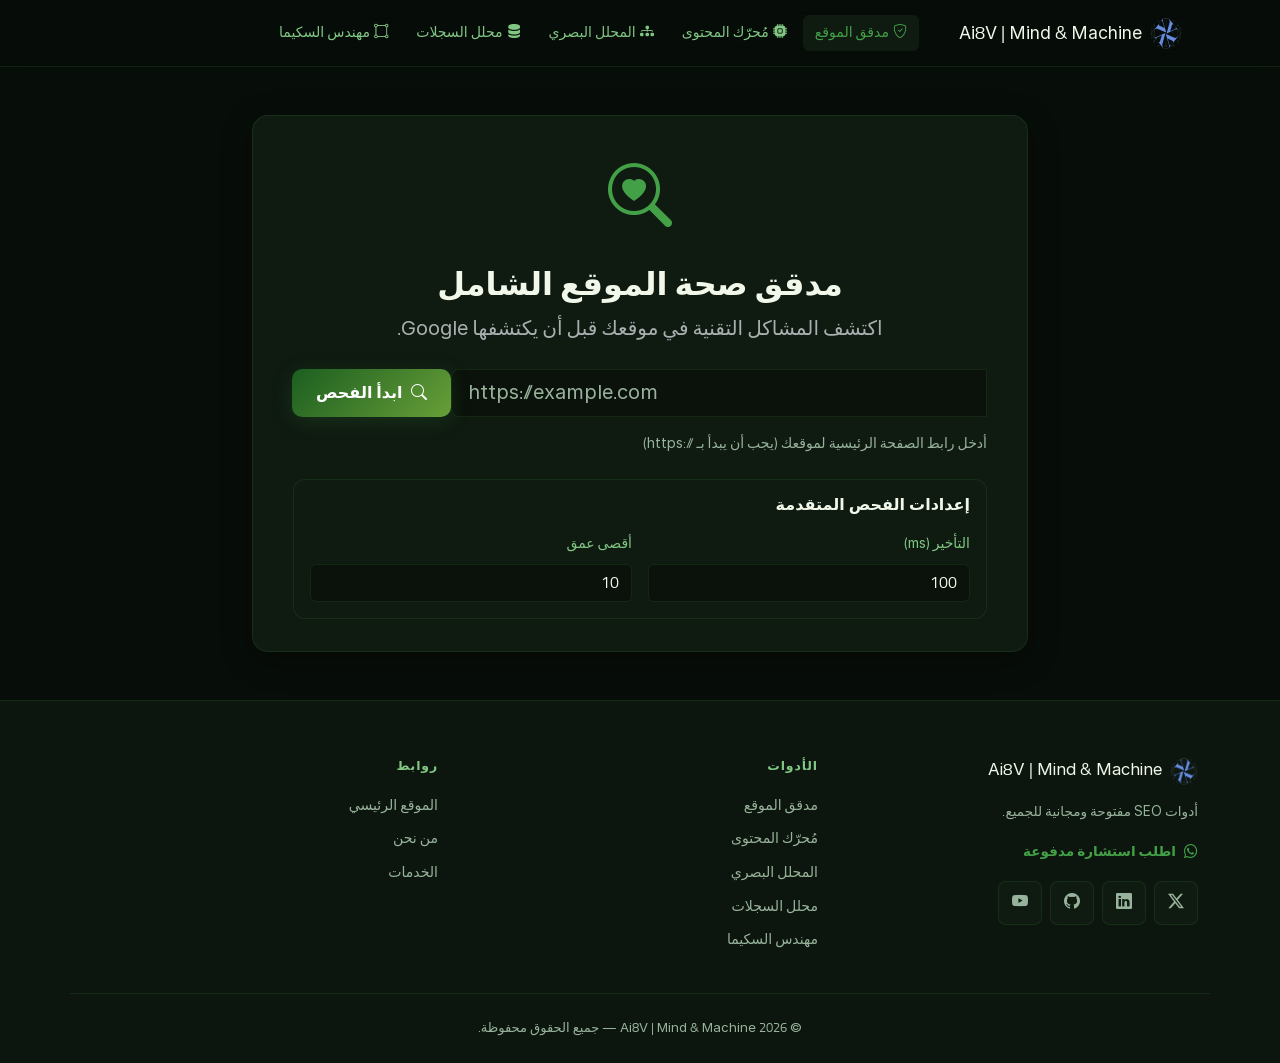
==== commit 0b7cef4e: "Update index.html" ====
--- a/index.html
+++ b/index.html
@@ -29,7 +29,7 @@
         
         connect-src 
             'self' 
-            https://throbbing-dew-da3c.amr-omar304.workers.dev;
+            https://ai8v-crawler-api.ai8v.workers.dev;
     
         object-src 'none';
         base-uri 'self';
@@ -214,7 +214,7 @@
                 </div>
                 <div class="card-body text-center">
                     <p class="text-muted card-text">تم تجهيز بيانات الزحف. يمكنك الآن تحليل بنية الموقع بصريًا أو نسخ البيانات لاستخدامها لاحقًا.</p>
-                    <div class="d-grid d-sm-flex justify-content-sm-center gap-2"><a class="btn btn-primary" role="button" href="/SiteVisualizerLab/" target="_blank" id="openVisualizerBtn" title="افتح بيانات الزحف في أداة المحلل البصري لتكتشف هيكل الروابط الداخلية"><span class="bi bi-diagram-3-fill ms-2" aria-hidden="true"></span>فتح المحلل البصري <span class="visually-hidden">(يفتح في نافذة جديدة)</span></a><button class="btn btn-secondary" id="copyVisualizerDataBtn" type="button" title="انسخ بيانات الزحف بصيغة JSON إلى الحافظة"><span class="bi bi-clipboard-data-fill ms-2" aria-hidden="true"></span>نسخ بيانات الخريطة </button></div>
+                    <div class="d-grid d-sm-flex justify-content-sm-center gap-2"><a class="btn btn-primary" role="button" href="SiteVisualizerLab/" target="_blank" id="openVisualizerBtn" title="افتح بيانات الزحف في أداة المحلل البصري لتكتشف هيكل الروابط الداخلية"><span class="bi bi-diagram-3-fill ms-2" aria-hidden="true"></span>فتح المحلل البصري <span class="visually-hidden">(يفتح في نافذة جديدة)</span></a><button class="btn btn-secondary" id="copyVisualizerDataBtn" type="button" title="انسخ بيانات الزحف بصيغة JSON إلى الحافظة"><span class="bi bi-clipboard-data-fill ms-2" aria-hidden="true"></span>نسخ بيانات الخريطة </button></div>
                     <p class="form-text mt-3"><span class="bi bi-info-circle-fill ms-1" aria-hidden="true"></span> سيقوم زر "المحلل البصري" بفتح خريطة موقعك تلقائياً في نافذة جديدة.</p>
                 </div>
             </div>
@@ -253,14 +253,14 @@
                     <div class="footer-brand mb-3">
                         <img src="assets/img/logo-icon.png"
                              srcset="assets/img/logo-icon.png 1x, assets/img/logo-icon-2x.png 2x"
-                             alt="" class="brand-logo me-2" width="28" height="28" loading="lazy" aria-hidden="true">
+                             alt="" class="brand-logo ms-2" width="28" height="28" loading="lazy" aria-hidden="true">
                         <span>Ai8V | Mind &amp; Machine</span>
                     </div>
                     <p class="footer-tagline">أدوات SEO مفتوحة ومجانية للجميع.</p>
                     <a href="https://wa.me/201556450850?text=مرحبًا،%20أرغب%20في%20حجز%20استشارة%20مدفوعة%20بخصوص%20تحسين%20محركات%20البحث."
                        target="_blank" rel="noopener noreferrer" class="footer-social-link"
                        aria-label="تواصل معنا على واتساب">
-                        <i class="bi bi-whatsapp me-2" aria-hidden="true"></i>اطلب استشارة مدفوعة
+                        <i class="bi bi-whatsapp ms-2" aria-hidden="true"></i>اطلب استشارة مدفوعة
                     </a>
                     <div class="footer-social-icons mt-3">
                         <a class="footer-social-icon" href="https://x.com/AmrAbssalam" target="_blank" aria-label="تويتر"><i class="bi bi-twitter-x" aria-hidden="true"></i></a>
@@ -299,6 +299,12 @@
             <div class="toast-body" role="alert"><span id="toast-body-message"></span></div>
         </div>
     </div>
+    <div class="toast-container position-fixed bottom-0 end-0 p-3">
+        <div class="toast hide" role="alert" data-bs-animation="false" id="appToast" aria-live="assertive" aria-atomic="true">
+            <div class="toast-header"><i id="toast-icon" class="bi rounded ms-2"></i><strong class="mx-auto" id="toast-title"></strong><button class="btn-close ms-0" type="button" data-bs-dismiss="toast" aria-label="Close"></button></div>
+            <div class="toast-body" role="alert" id="toast-body-content"></div>
+        </div>
+    </div>
     <script src="assets/bootstrap/js/bootstrap.min.js" defer></script>
     <script src="assets/js/ghost-crawler.js" defer></script>
 </body>
